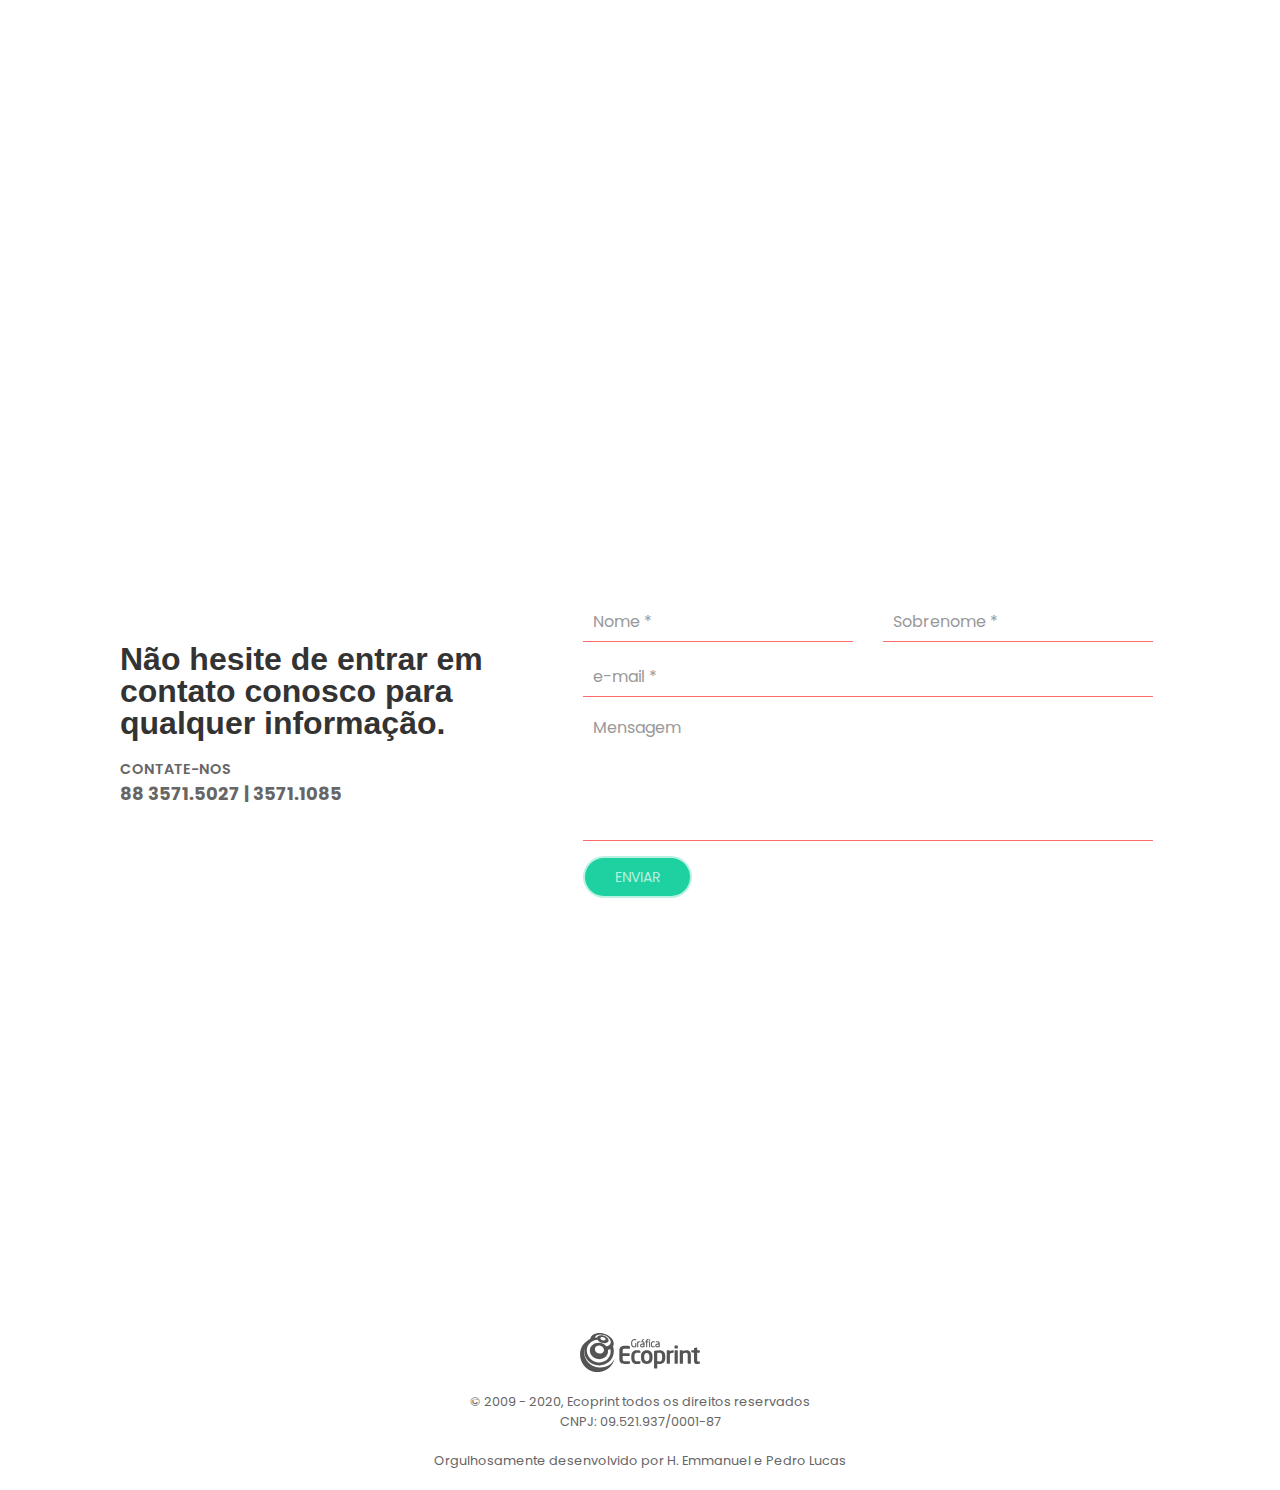
==== contato.html @ ab9fdc41 "contatos banners home" ====
<!DOCTYPE html>
<html lang="en">

<head>
    <meta charset="UTF-8">
    <meta name="viewport" content="width=device-width, initial-scale=1.0">
    <link rel="stylesheet" href="lib/css/style.css">
    <script src="lib/js/uikit.js"></script>
    <script src="lib/js/uikit-icons.js"></script>
    <title>Ecoprint - Serviços</title>
</head>

<body>
    <div class="uk-height-large uk-background-cover uk-light" data-src="lib/images/contact/contact.jpg" uk-img>
        <header class="uk-container">
            <div class="uk-position-relative">
                <div class="uk-navbar-left">
                    <a class="uk-navbar-item uk-logo" href="#"> <img src="lib/images/logoEcoprintLight.svg"
                            alt="Bem Vindo à gráfica Ecoprint"> </a>
                </div>
                <div class="uk-position-top uk-visible@m">
                    <nav class="uk-navbar-container uk-navbar-transparent" uk-navbar>
                        <div class="uk-navbar-right">
                            <ul class="uk-navbar-nav">
                                <li><a href="index.html"> Inicio</a></li>
                                <li><a href="#"> Sobre</a></li>
                                <li><a href="servicos.html"> Serviços</a></li>
                                <li class="uk-active"><a href="contato.html"> Contato</a></li>
                            </ul>
                        </div>
                    </nav>
                </div>
                <nav class="uk-navbar uk-position-top uk-hidden@m">
                    <div class="uk-navbar-right ">
                        <a class="uk-navbar-toggle" uk-navbar-toggle-icon uk-toggle="target: #offcanvas-nav-primary"></a>
                    </div>
                </nav>
                <!-- offcanva -->
    
                <div id="offcanvas-nav-primary" uk-offcanvas="mode: push">
                    <div class="uk-offcanvas-bar uk-flex uk-flex-column">
                        <button class="uk-offcanvas-close" type="button" uk-close></button>
                        <ul class="uk-nav uk-nav-primary uk-nav-center uk-margin-auto-vertical">
                            <li><a href="index.html">Incio</a></li>
                            <li><a href="#">Sobre</a></li>
                            <li><a href="servicos.html">Serviços</a></li>
                            <li><a href="contato">Contato</a></li>
                        </ul>
                    </div>
                </div>
                <!-- end offcanva -->
            </div>
            <!-- <div class="main uk-overlay">
                <article class="main-content uk-container uk-text-center">
                    <header class="about">
                        <h1>
                            Nossos Serviços
                        </h1>
                        <div class="border">

                        </div>
                        <p>Através de uma necessidade nasce uma oportunidade e uma grande história, a história de uma
                            das maiores empresas gráficas do Ceará: Gráfica Ecoprint
                        </p>
                    </header>
                </article>
            </div> -->
        </header>        
    </div>

    <section class="uk-container contact uk-height-large">
        <div class="section2 uk-float-left">
            <h2> Não hesite de entrar em
                contato conosco para qualquer informação. </h2>
            <p>Contate-nos<br><span>88 3571.5027 | 3571.1085</span></p>
        </div>
        <div class="form uk-align-center">
            <form action=" " method="post " class="uk-grid-small " uk-grid>
                <div class="uk-width-1-2@s ">
                    <input class="uk-input " type="text " placeholder="Nome * " required>
                </div>
                <div class="uk-width-1-2@s ">
                    <input class="uk-input " type="text " placeholder="Sobrenome * " required>
                </div>
                <div class="uk-width-1-1@s ">
                    <input class="uk-input " type="email " placeholder="e-mail * " required>
                </div>
                <div>
                    <textarea class="uk-textarea " cols="70 " rows="5 " placeholder="Mensagem " required
                        style="resize: none"></textarea>
                </div>
                <div>
                    <button class="uk-button ecoBtn bgPrimary uk-light ">Enviar</button>
                </div>
            </form>
        </div>
    </section>
    <footer class="uk-paddiing-large uk-margin uk-height-large ">

        <a class="logo" href="#top" uk-scroll><img src="lib/images/logoEcoprint.svg" alt="Bem Vindo à gráfica Ecoprint"
                width="120px"></a>

        <p>© 2009 - 2020, Ecoprint todos os direitos reservados<br>
            CNPJ: 09.521.937/0001-87</p>
        <div>Orgulhosamente desenvolvido por H. Emmanuel e Pedro Lucas</div>
    </footer>
</body>

</html>
---- lib/css/style.css ----
@import url("root.css");
@import url("styleQuery.css");
@import url("uikit.css");
@import url("uikit-rtl.css");

.nav ul li a:active{
    border-bottom: 3px solid red;
}

.section {
    justify-content: space-between;
    align-items: center;
    min-height: 80vh;
}

.section header {
    min-width: 400px;
    max-width: 400px;
}

.section header h1 {
    font-size: 2em;
    font-weight: 800;
    /* text-transform: uppercase; */
}

.section header p {
    font-size: .9em;
    font-weight: 300;
    /* text-transform: uppercase; */
}

.ecoBtn {
    border-radius: 24px;
    border: 2px solid;
}

.objCircle {
    background-color: aqua;
    width: 400px;
    height: 400px;
    border-radius: 50%;
}

.uk-text-center h2 {
    font-size: 1.4em;
    font-weight: 600;
}

.uk-slider-items li div img{
    filter: grayscale(100%);
    transition: 0.7;
}

.uk-slider-items li div img:hover{
    filter: grayscale(0%);
    transition: 0.7;
}

article {
    width: 100%;
    margin: 40px auto;
    display: flex;
    flex-direction: row;
    align-items: center;
    justify-content: space-between;
}

article header h1 {
    font-size: 2em;
    font-weight: 800;
    text-transform: uppercase;
}

.shape {
    border-radius: 12px;
    width: 600px;
}

.shape img {
    padding: 20px;
}

.services article {
    padding: 10px 0;
}

.uk-input,
.uk-textarea {
    border: none;
    border-bottom: solid 1.8px;
}

input:invalid,
textarea:invalid {
    color: var(--red);
    border-color: var(--red);
}


/* SERVICES */
.services{
    margin-top: 60px;
}

.about h1 {
    color: white;
    font-weight: 700;
}

.border {
    margin: 0 auto 10px auto;
    border-radius: 50px;
    width: 200px;
    height: 5px;
    background-color: var(--green-hover);
}

.about p {
    width: 400px;
    text-align: center;
    margin: 0 auto;
    letter-spacing: 0.4px;
    color: white;
}


/* END SERVICES */

/* CONTACT*/
.contact{
    margin: 60px auto;
    display: flex;
    align-items: center;
    justify-content: center;
    flex-wrap: wrap;
}

.contact form {
    min-width: 250px;
    max-width: 600px;
}
.section2 {
    min-width: 250px;
    width:  400px;
    justify-content: space-between;
    margin-left: 40px;
}

.section2 h2 {
    /* font-size: 3em; */
    font-weight: 700;
    line-height: 1;
}

.section2 p {
    font-size: .9em;
    font-weight: 600;
    text-transform: uppercase;
}

.section2 p span{
    font-size: large;
    font-weight:700;
}

footer{
    display: flex;
    flex-direction: column;
    justify-content: flex-end;
    align-items: center;
    font-size: 0.8em;
    text-align: center;
}

footer .logo{
    max-width: 130px;
    filter: grayscale(100%);
    transition: 0.7;
}

footer .logo:hover{
    filter: grayscale(0);
    transition: 0.7;
}

.uk-card-default{
    box-shadow: 0 0px 0px rgba(0, 0, 0, 0);
}
/*END CONTACT*/
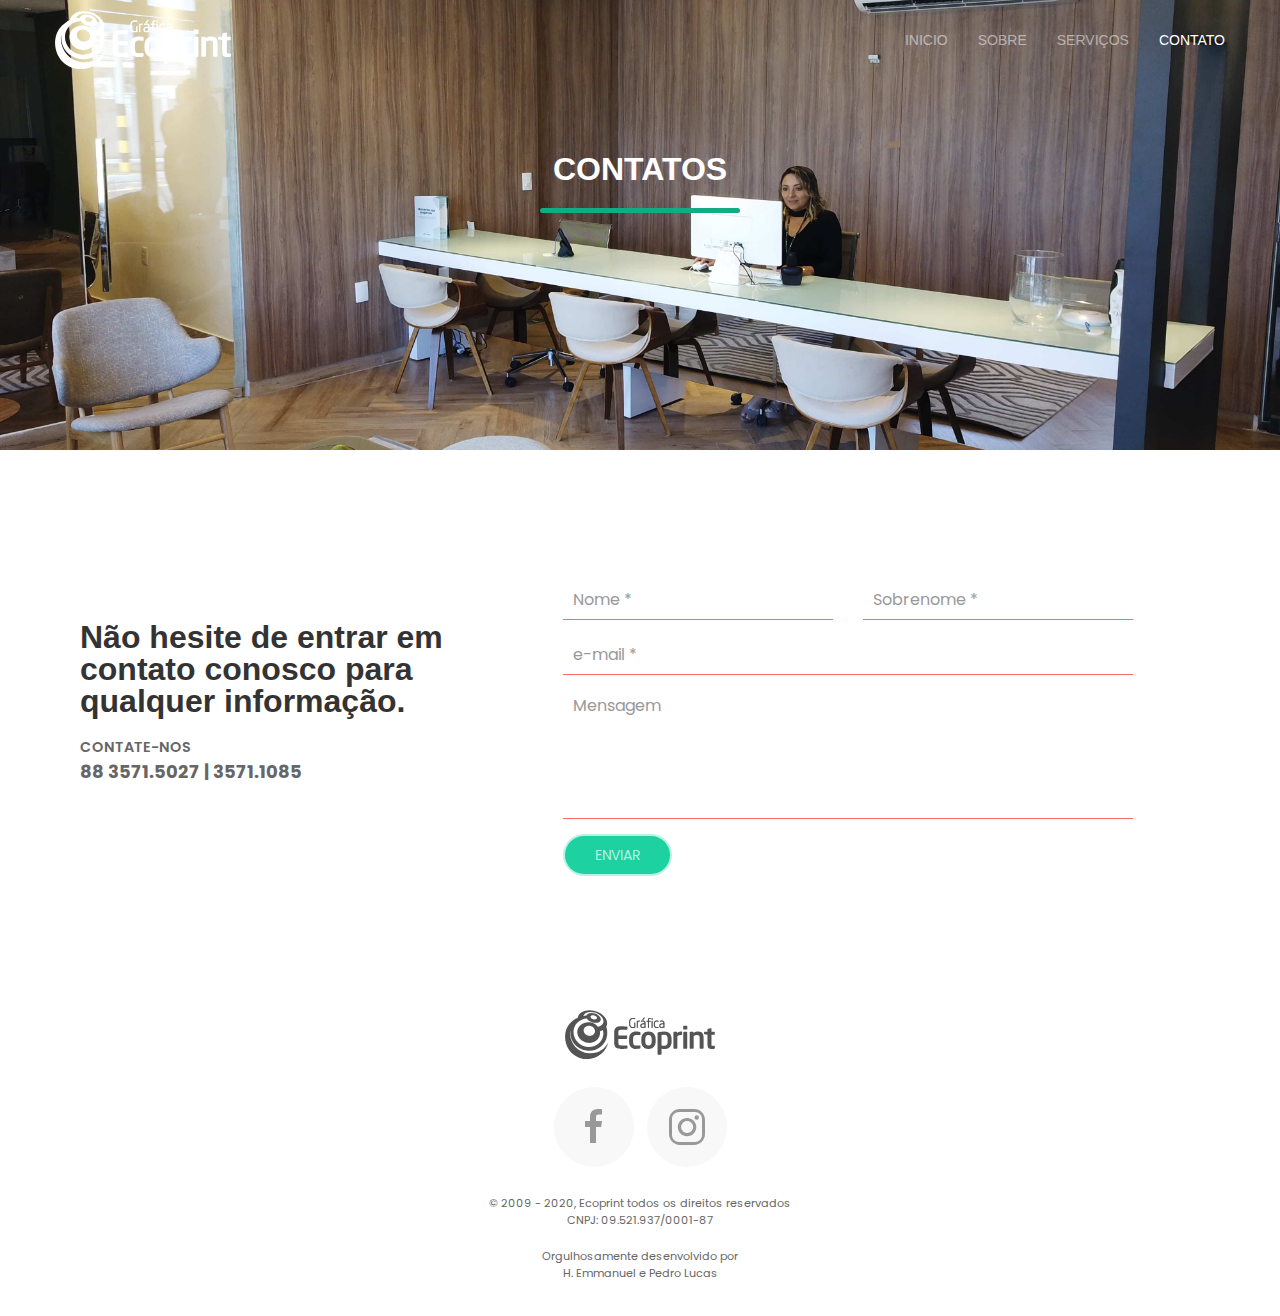
==== commit 15dd890a: "sobre e correções demais paginas" ====
--- a/contato.html
+++ b/contato.html
@@ -23,7 +23,7 @@
                         <div class="uk-navbar-right">
                             <ul class="uk-navbar-nav">
                                 <li><a href="index.html"> Inicio</a></li>
-                                <li><a href="#"> Sobre</a></li>
+                                <li><a href="sobre.html"> Sobre</a></li>
                                 <li><a href="servicos.html"> Serviços</a></li>
                                 <li class="uk-active"><a href="contato.html"> Contato</a></li>
                             </ul>
@@ -32,17 +32,18 @@
                 </div>
                 <nav class="uk-navbar uk-position-top uk-hidden@m">
                     <div class="uk-navbar-right ">
-                        <a class="uk-navbar-toggle" uk-navbar-toggle-icon uk-toggle="target: #offcanvas-nav-primary"></a>
+                        <a class="uk-navbar-toggle" uk-navbar-toggle-icon
+                            uk-toggle="target: #offcanvas-nav-primary"></a>
                     </div>
                 </nav>
                 <!-- offcanva -->
-    
+
                 <div id="offcanvas-nav-primary" uk-offcanvas="mode: push">
                     <div class="uk-offcanvas-bar uk-flex uk-flex-column">
                         <button class="uk-offcanvas-close" type="button" uk-close></button>
                         <ul class="uk-nav uk-nav-primary uk-nav-center uk-margin-auto-vertical">
                             <li><a href="index.html">Incio</a></li>
-                            <li><a href="#">Sobre</a></li>
+                            <li><a href="sobre.html">Sobre</a></li>
                             <li><a href="servicos.html">Serviços</a></li>
                             <li><a href="contato">Contato</a></li>
                         </ul>
@@ -50,59 +51,65 @@
                 </div>
                 <!-- end offcanva -->
             </div>
-            <!-- <div class="main uk-overlay">
+            <div class="main uk-overlay">
                 <article class="main-content uk-container uk-text-center">
                     <header class="about">
                         <h1>
-                            Nossos Serviços
+                            Contatos
                         </h1>
                         <div class="border">
-
                         </div>
-                        <p>Através de uma necessidade nasce uma oportunidade e uma grande história, a história de uma
-                            das maiores empresas gráficas do Ceará: Gráfica Ecoprint
-                        </p>
                     </header>
                 </article>
-            </div> -->
-        </header>        
+            </div>
+        </header>
     </div>
 
-    <section class="uk-container contact uk-height-large">
-        <div class="section2 uk-float-left">
-            <h2> Não hesite de entrar em
-                contato conosco para qualquer informação. </h2>
-            <p>Contate-nos<br><span>88 3571.5027 | 3571.1085</span></p>
+    <div class="uk-background uk-padding">
+        <section class="uk-container contact">
+            <div class="section2 uk-float-left">
+                <h2> Não hesite de entrar em
+                    contato conosco para qualquer informação. </h2>
+                <p>Contate-nos<br><span>88 3571.5027 | 3571.1085</span></p>
+            </div>
+            <div class="form uk-align-center">
+                <form action=" " method="post " class="uk-grid-small " uk-grid>
+                    <div class="uk-width-1-2@s ">
+                        <input class="uk-input " type="text " placeholder="Nome * " required>
+                    </div>
+                    <div class="uk-width-1-2@s ">
+                        <input class="uk-input " type="text " placeholder="Sobrenome * " required>
+                    </div>
+                    <div class="uk-width-1-1@s ">
+                        <input class="uk-input " type="email " placeholder="e-mail * " required>
+                    </div>
+                    <div>
+                        <textarea class="uk-textarea " cols="70 " rows="5 " placeholder="Mensagem " required
+                            style="resize: none"></textarea>
+                    </div>
+                    <div>
+                        <button class="uk-button ecoBtn bgPrimary uk-light ">Enviar</button>
+                    </div>
+                </form>
+            </div>
+        </section>
+    </div>
+    <footer class="uk-paddiing-large uk-margin uk-height-medium">
+        <div>
+            <a class="logo" href="#top" uk-scroll><img src="lib/images/logoEcoprint.svg"
+                alt="Bem Vindo à gráfica Ecoprint" width="150px"></a>
         </div>
-        <div class="form uk-align-center">
-            <form action=" " method="post " class="uk-grid-small " uk-grid>
-                <div class="uk-width-1-2@s ">
-                    <input class="uk-input " type="text " placeholder="Nome * " required>
-                </div>
-                <div class="uk-width-1-2@s ">
-                    <input class="uk-input " type="text " placeholder="Sobrenome * " required>
-                </div>
-                <div class="uk-width-1-1@s ">
-                    <input class="uk-input " type="email " placeholder="e-mail * " required>
-                </div>
-                <div>
-                    <textarea class="uk-textarea " cols="70 " rows="5 " placeholder="Mensagem " required
-                        style="resize: none"></textarea>
-                </div>
-                <div>
-                    <button class="uk-button ecoBtn bgPrimary uk-light ">Enviar</button>
-                </div>
-            </form>
+        <div>
+            <a href="https://pt-br.facebook.com/graficaecoprint/" target="_blank" class="uk-icon-button  uk-margin-small-right" uk-icon="icon: facebook; ratio: 2"></a>
+            <a href="https://www.instagram.com/grafica.ecoprint/" target="_blank" class="uk-icon-button" uk-icon="icon: instagram; ratio: 2"></a>
         </div>
-    </section>
-    <footer class="uk-paddiing-large uk-margin uk-height-large ">
+        <div>
+            
 
-        <a class="logo" href="#top" uk-scroll><img src="lib/images/logoEcoprint.svg" alt="Bem Vindo à gráfica Ecoprint"
-                width="120px"></a>
-
-        <p>© 2009 - 2020, Ecoprint todos os direitos reservados<br>
-            CNPJ: 09.521.937/0001-87</p>
-        <div>Orgulhosamente desenvolvido por H. Emmanuel e Pedro Lucas</div>
+            <p>© 2009 - 2020, Ecoprint todos os direitos reservados<br>
+                CNPJ: 09.521.937/0001-87</p>
+            <div>Orgulhosamente desenvolvido por <br> H. Emmanuel e Pedro Lucas</div>
+        </div>
     </footer>
 </body>
 
--- a/lib/css/style.css
+++ b/lib/css/style.css
@@ -14,7 +14,7 @@
 }
 
 .section header {
-    min-width: 400px;
+    min-width: 300px;
     max-width: 400px;
 }
 
@@ -25,7 +25,7 @@
 }
 
 .section header p {
-    font-size: .9em;
+    font-size: 1em;
     font-weight: 300;
     /* text-transform: uppercase; */
 }
@@ -89,14 +89,19 @@
 .uk-textarea {
     border: none;
     border-bottom: solid 1.8px;
+    background: transparent;
 }
 
 input:invalid,
 textarea:invalid {
     color: var(--red);
     border-color: var(--red);
-}
-
+    background: transparent;
+}
+
+.card-width {
+    width: 500px;
+}
 
 /* SERVICES */
 .services{
@@ -117,13 +122,39 @@
 }
 
 .about p {
-    width: 400px;
+    
     text-align: center;
     margin: 0 auto;
     letter-spacing: 0.4px;
     color: white;
 }
 
+.uk-subnav-pill > .uk-active > a {
+    background-color: transparent;
+    color: black;
+}
+
+.uk-subnav > * > :first-child {
+    display: block;
+    font-size: 1.2rem;
+    text-transform: initial;
+}
+
+.uk-card,
+.uk-subnav {
+    display: flex;
+    justify-content: center;
+}
+
+.uk-card img {
+    border-radius: 8px;
+    transition: 0.5s;
+}
+
+.uk-card img:hover {
+    transform: translateY(-20px);
+}
+
 
 /* END SERVICES */
 
@@ -144,7 +175,6 @@
     min-width: 250px;
     width:  400px;
     justify-content: space-between;
-    margin-left: 40px;
 }
 
 .section2 h2 {
@@ -167,9 +197,9 @@
 footer{
     display: flex;
     flex-direction: column;
-    justify-content: flex-end;
-    align-items: center;
-    font-size: 0.8em;
+    justify-content: space-around;
+    align-items: center;
+    font-size: 0.7em;
     text-align: center;
 }
 
@@ -184,6 +214,12 @@
     transition: 0.7;
 }
 
+footer .uk-icon{
+    width: 80px;
+    height: 80px;
+} 
+
+
 .uk-card-default{
     box-shadow: 0 0px 0px rgba(0, 0, 0, 0);
 }
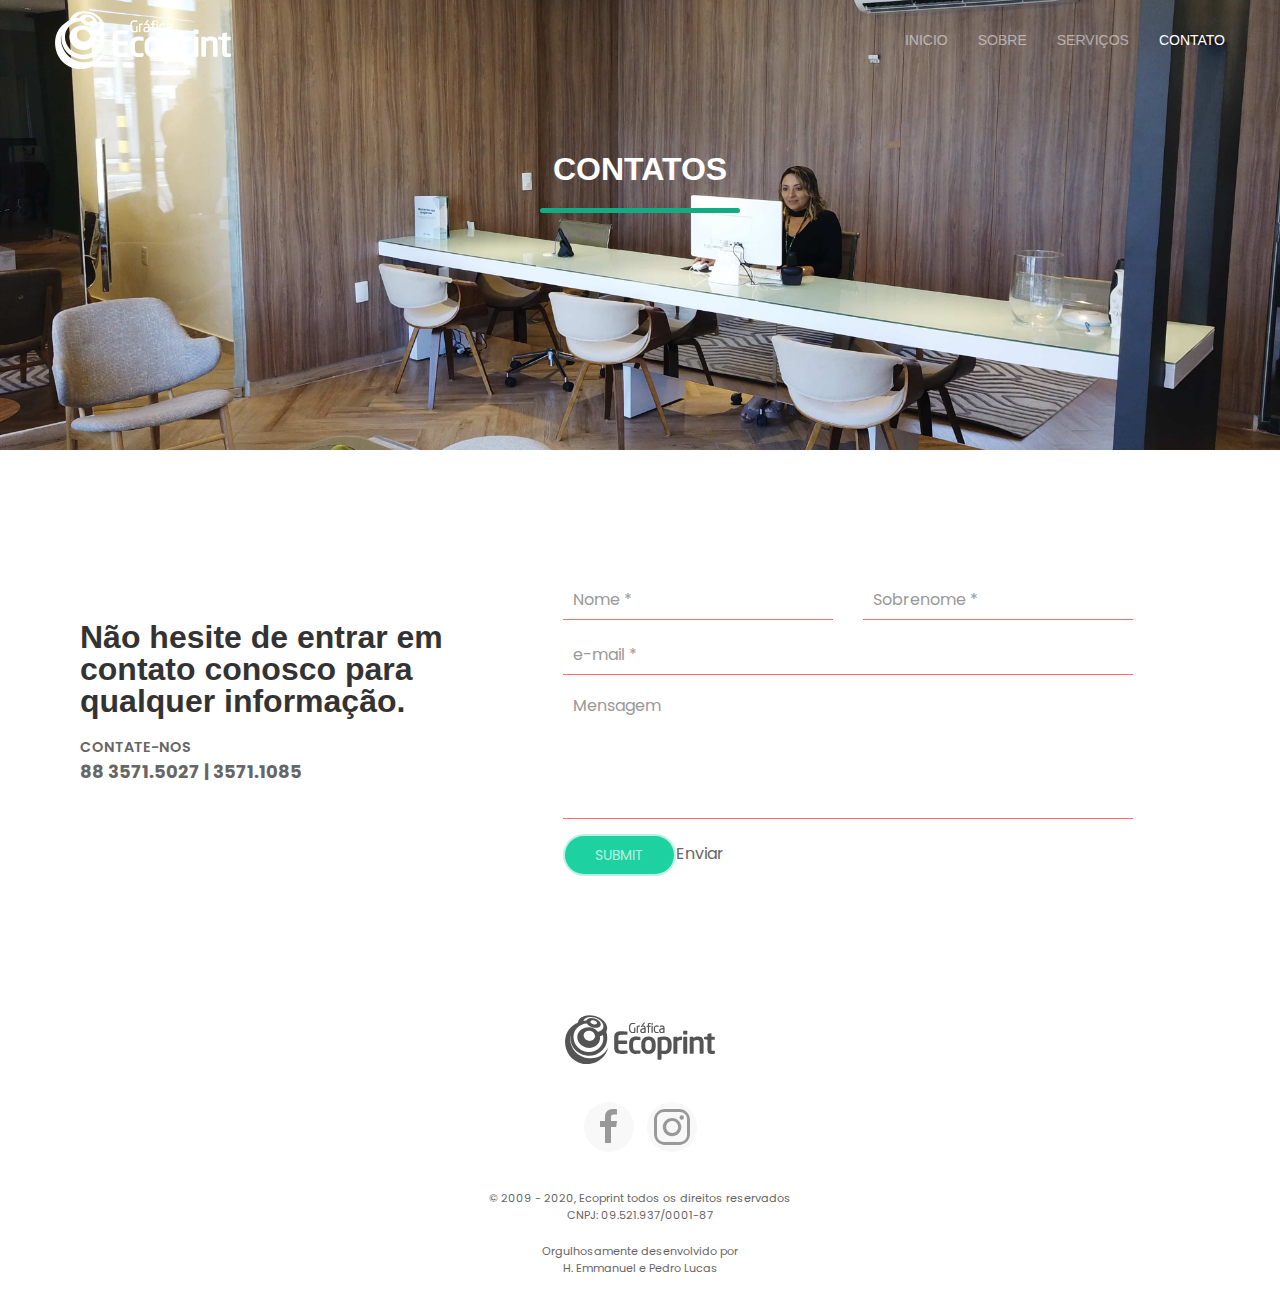
==== commit 9bc71b0b: "edição do form" ====
--- a/contato.html
+++ b/contato.html
@@ -73,22 +73,22 @@
                 <p>Contate-nos<br><span>88 3571.5027 | 3571.1085</span></p>
             </div>
             <div class="form uk-align-center">
-                <form action=" " method="post " class="uk-grid-small " uk-grid>
+                <form  action="sendEmail.php" method="post " name="form" class="uk-grid-small " uk-grid>
                     <div class="uk-width-1-2@s ">
-                        <input class="uk-input " type="text " placeholder="Nome * " required>
+                        <input class="uk-input " type="text " name="nome" placeholder="Nome * " required>
                     </div>
                     <div class="uk-width-1-2@s ">
-                        <input class="uk-input " type="text " placeholder="Sobrenome * " required>
+                        <input class="uk-input " type="text "name="sobrenome" placeholder="Sobrenome * " required>
                     </div>
                     <div class="uk-width-1-1@s ">
-                        <input class="uk-input " type="email " placeholder="e-mail * " required>
+                        <input class="uk-input " type="email "name="email" placeholder="e-mail * " required>
                     </div>
                     <div>
-                        <textarea class="uk-textarea " cols="70 " rows="5 " placeholder="Mensagem " required
+                        <textarea class="uk-textarea " cols="70 " rows="5 "  name="mensagem" placeholder="Mensagem " required
                             style="resize: none"></textarea>
                     </div>
                     <div>
-                        <button class="uk-button ecoBtn bgPrimary uk-light ">Enviar</button>
+                        <input type="submit" class="uk-button ecoBtn bgPrimary uk-light ">Enviar</input>
                     </div>
                 </form>
             </div>
--- a/lib/css/style.css
+++ b/lib/css/style.css
@@ -215,8 +215,8 @@
 }
 
 footer .uk-icon{
-    width: 80px;
-    height: 80px;
+    width: 50px;
+    height: 50px;
 } 
 
 
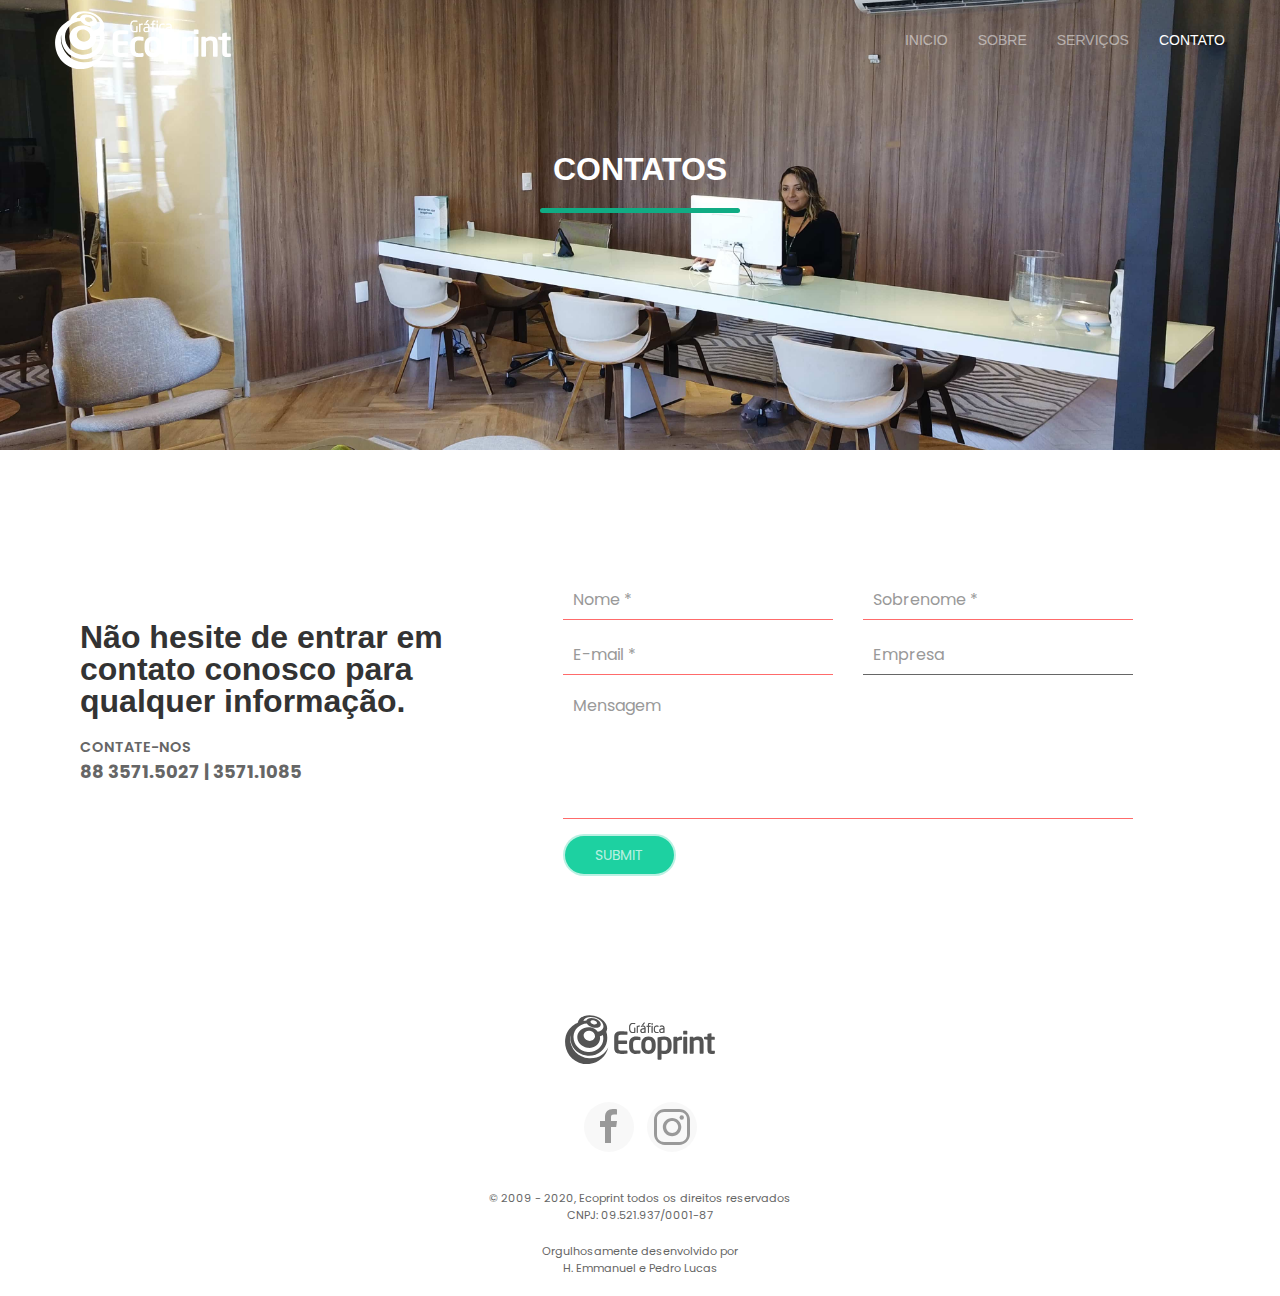
==== commit 2d1be461: "Add files via upload" ====
--- a/contato.html
+++ b/contato.html
@@ -73,22 +73,25 @@
                 <p>Contate-nos<br><span>88 3571.5027 | 3571.1085</span></p>
             </div>
             <div class="form uk-align-center">
-                <form  action="sendEmail.php" method="post " name="form" class="uk-grid-small " uk-grid>
+                <form action="./sendEmail.php" method="POST" name="form" class="uk-grid-small " uk-grid>
                     <div class="uk-width-1-2@s ">
                         <input class="uk-input " type="text " name="nome" placeholder="Nome * " required>
                     </div>
                     <div class="uk-width-1-2@s ">
-                        <input class="uk-input " type="text "name="sobrenome" placeholder="Sobrenome * " required>
+                        <input class="uk-input " type="text " name="sobrenome" placeholder="Sobrenome * " required>
                     </div>
-                    <div class="uk-width-1-1@s ">
-                        <input class="uk-input " type="email "name="email" placeholder="e-mail * " required>
+                    <div class="uk-width-1-2@s ">
+                        <input class="uk-input " type="email " name="email" placeholder="E-mail * " required>
+                    </div>
+                    <div class="uk-width-1-2@s ">
+                        <input class="uk-input " type="empresa " name="empresa" placeholder="Empresa">
                     </div>
                     <div>
-                        <textarea class="uk-textarea " cols="70 " rows="5 "  name="mensagem" placeholder="Mensagem " required
-                            style="resize: none"></textarea>
+                        <textarea class="uk-textarea " cols="70 " rows="5 " name="mensagem" placeholder="Mensagem "
+                            required style="resize: none"></textarea>
                     </div>
                     <div>
-                        <input type="submit" class="uk-button ecoBtn bgPrimary uk-light ">Enviar</input>
+                        <input type="submit" class="uk-button ecoBtn bgPrimary uk-light "></input>
                     </div>
                 </form>
             </div>
@@ -97,14 +100,16 @@
     <footer class="uk-paddiing-large uk-margin uk-height-medium">
         <div>
             <a class="logo" href="#top" uk-scroll><img src="lib/images/logoEcoprint.svg"
-                alt="Bem Vindo à gráfica Ecoprint" width="150px"></a>
+                    alt="Bem Vindo à gráfica Ecoprint" width="150px"></a>
         </div>
         <div>
-            <a href="https://pt-br.facebook.com/graficaecoprint/" target="_blank" class="uk-icon-button  uk-margin-small-right" uk-icon="icon: facebook; ratio: 2"></a>
-            <a href="https://www.instagram.com/grafica.ecoprint/" target="_blank" class="uk-icon-button" uk-icon="icon: instagram; ratio: 2"></a>
+            <a href="https://pt-br.facebook.com/graficaecoprint/" target="_blank"
+                class="uk-icon-button  uk-margin-small-right" uk-icon="icon: facebook; ratio: 2"></a>
+            <a href="https://www.instagram.com/grafica.ecoprint/" target="_blank" class="uk-icon-button"
+                uk-icon="icon: instagram; ratio: 2"></a>
         </div>
         <div>
-            
+
 
             <p>© 2009 - 2020, Ecoprint todos os direitos reservados<br>
                 CNPJ: 09.521.937/0001-87</p>
--- a/lib/css/style.css
+++ b/lib/css/style.css
@@ -3,14 +3,11 @@
 @import url("uikit.css");
 @import url("uikit-rtl.css");
 
-.nav ul li a:active{
-    border-bottom: 3px solid red;
-}
 
 .section {
     justify-content: space-between;
     align-items: center;
-    min-height: 80vh;
+    min-height: 65vh;
 }
 
 .section header {
@@ -21,12 +18,14 @@
 .section header h1 {
     font-size: 2em;
     font-weight: 800;
+    color: white;
     /* text-transform: uppercase; */
 }
 
 .section header p {
     font-size: 1em;
     font-weight: 300;
+    color: white;
     /* text-transform: uppercase; */
 }
 
@@ -35,11 +34,24 @@
     border: 2px solid;
 }
 
-.objCircle {
-    background-color: aqua;
-    width: 400px;
-    height: 400px;
-    border-radius: 50%;
+.shapeheaderr{
+    background-image: url("../images/about/Eco6.jpg");
+    background-position: center center;
+    background-size: cover;
+    background-repeat: no-repeat;
+    z-index: -2;
+    /* width: 100vw; */
+    height: 75vh;
+    /* border-radius: 30px 0 0 30px; */
+    /* top: 0; */
+    /* right: 0; */
+    /* transform: translateX(40px); */
+}
+
+.halftone{
+    position: absolute;
+    z-index: -2;
+    transform: translateX(800px);
 }
 
 .uk-text-center h2 {
